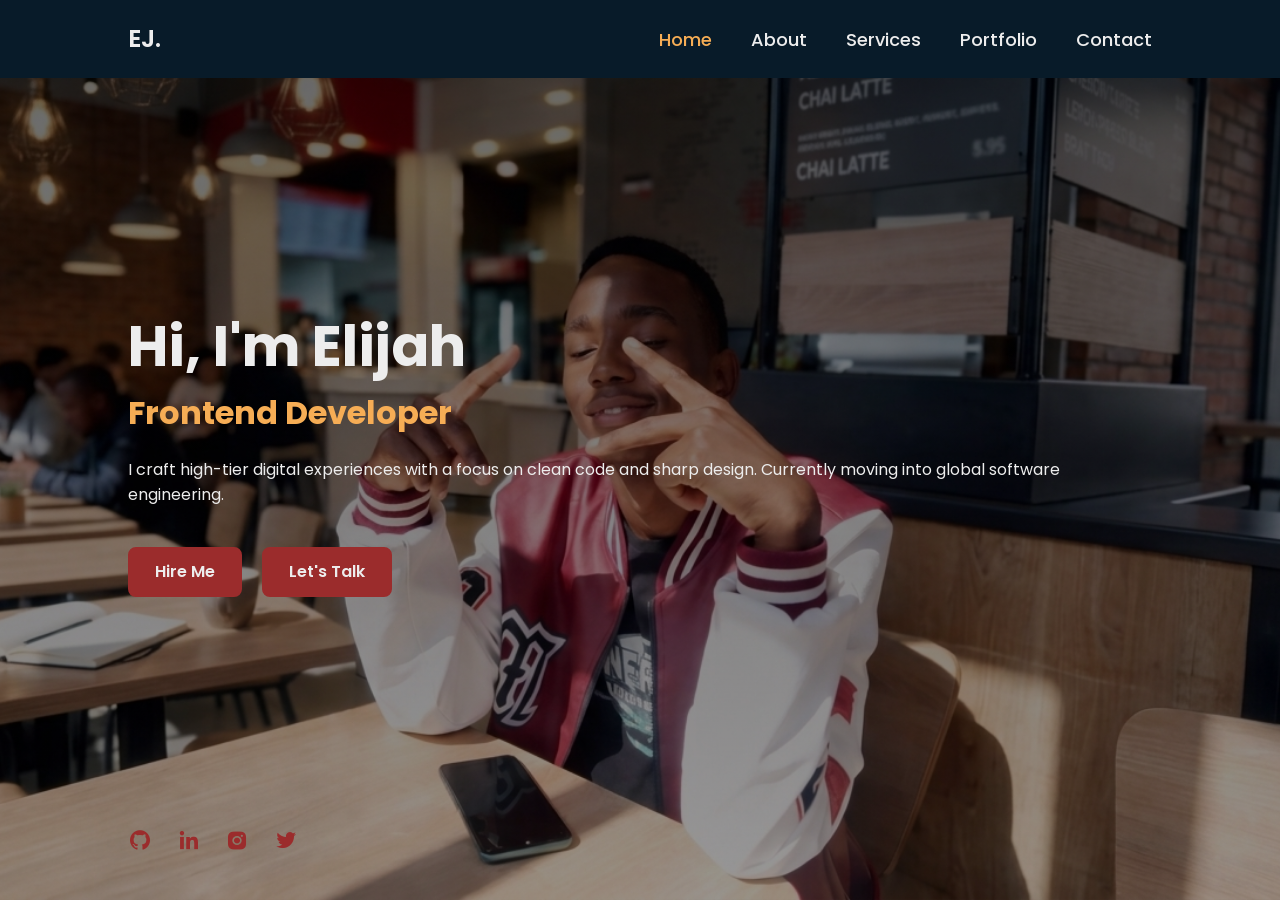
==== index.html @ d95b366f "First portfolio build" ====
<!DOCTYPE html>
<html lang="en">
<head>
    <meta charset="UTF-8">
    <meta name="viewport" content="width=device-width, initial-scale=1.0">
    <title>EJ | Portfolio</title>
    <link rel="stylesheet" href="style.css">
    <link href='https://unpkg.com/boxicons@2.1.4/css/boxicons.min.css' rel='stylesheet'>
    <link href="https://fonts.googleapis.com/css2?family=Poppins:wght@300;400;600;700&display=swap" rel="stylesheet">
</head>
<body>
    <header class="header">
        <a href="index.html" class="logo">EJ.</a>
        <i class='bx bx-menu' id="menu-icon"></i>
        <nav class="navbar">
            <a href="index.html" class="active">Home</a>
            <a href="about.html">About</a>
            <a href="services.html">Services</a>
            <a href="portfolio.html">Portfolio</a>
            <a href="contact.html">Contact</a>
        </nav>
    </header>

    <section class="home">
        <div class="home-content">
            <h1>Hi, I'm Elijah</h1>
            <h3>Frontend Developer</h3>
            <p>I craft high-tier digital experiences with a focus on clean code and sharp design. Currently moving into global software engineering.</p>
            <div class="btn-box">
                <a href="contact.html">Hire Me</a>
                <a href="contact.html">Let's Talk</a>
            </div>
        </div>
        <div class="home-sci">
            <a href="#"><i class='bx bxl-github'></i></a>
            <a href="#"><i class='bx bxl-linkedin'></i></a>
            <a href="#"><i class='bx bxl-instagram-alt'></i></a>
            <a href="#"><i class='bx bxl-twitter'></i></a>
        </div>
    </section>
    <script src="script.js"></script>
</body>
</html>
---- style.css ----
* {
    margin: 0; padding: 0; box-sizing: border-box;
    font-family: 'Poppins', sans-serif;
}

:root {
    --main-color: #9B2C2C; --hover-color: #F6AD55;
    --bg-dark: #081b29; --text-white: #ededed;
}

body { background: var(--bg-dark); color: var(--text-white); }

header {
    position: fixed; top: 0; left: 0; width: 100%;
    padding: 20px 10%; background: var(--bg-dark);
    display: flex; justify-content: space-between; align-items: center; z-index: 100;
}

.logo { font-size: 25px; color: var(--text-white); text-decoration: none; font-weight: 600; }

#menu-icon { font-size: 36px; color: var(--text-white); cursor: pointer; display: none; }

.navbar a { font-size: 18px; color: var(--text-white); text-decoration: none; font-weight: 500; margin-left: 35px; transition: .3s; }
.navbar a:hover, .navbar a.active { color: var(--hover-color); }

.home { height: 100vh; background: linear-gradient(rgba(0, 0, 0, 0.6), rgba(0, 0, 0, 0.4)), url('image.png') center/cover no-repeat; display: flex; align-items: center; padding: 0 10%; }
.home-content h1 { font-size: 56px; }
.home-content h3 { font-size: 32px; color: var(--hover-color); }
.home-content p { margin: 20px 0 40px; }

.btn-box { display: flex; width: 345px; height: 50px; gap: 20px; }
.btn-box a, .btn {
    padding: 10px 25px; background: var(--main-color); border: 2px solid var(--main-color);
    border-radius: 8px; color: var(--text-white); text-decoration: none; font-weight: 600;
    transition: .5s; cursor: pointer; display: inline-block;
}
.btn-box a:hover, .btn:hover { background: var(--hover-color); color: var(--bg-dark); border-color: var(--hover-color); }

.home-sci { position: absolute; bottom: 40px; width: 170px; display: flex; justify-content: space-between; }
.home-sci a { font-size: 24px; color: var(--main-color); transition: .5s; }
.home-sci a:hover { color: var(--hover-color); }

.page-section { min-height: 100vh; padding: 120px 10% 40px; text-align: center; }
.heading { font-size: 45px; margin-bottom: 50px; }
.heading span { color: var(--hover-color); }

.services-container, .portfolio-container {
    display: grid; grid-template-columns: repeat(auto-fit, minmax(250px, 1fr)); gap: 30px;
}
.service-card, .portfolio-card {
    padding: 30px; background: #0b2d45; border-radius: 12px; border: 2px solid transparent; transition: .4s;
}
.service-card:hover, .portfolio-card:hover { border-color: var(--hover-color); transform: translateY(-10px); }
.service-card i { font-size: 50px; color: var(--hover-color); margin-bottom: 15px; }

.contact-form { max-width: 600px; margin: 0 auto; display: flex; flex-direction: column; gap: 15px; }
.contact-form input, .contact-form textarea {
    padding: 15px; background: #0b2d45; border: none; border-radius: 8px; color: #fff; outline: none;
}

@media (max-width: 768px) {
    #menu-icon { display: block; }
    .navbar { position: absolute; top: 100%; left: 0; width: 100%; background: var(--bg-dark); display: none; padding: 20px; }
    .navbar.active { display: block; }
    .navbar a { display: block; margin: 15px 0; }
    .home-content h1 { font-size: 36px; }
}
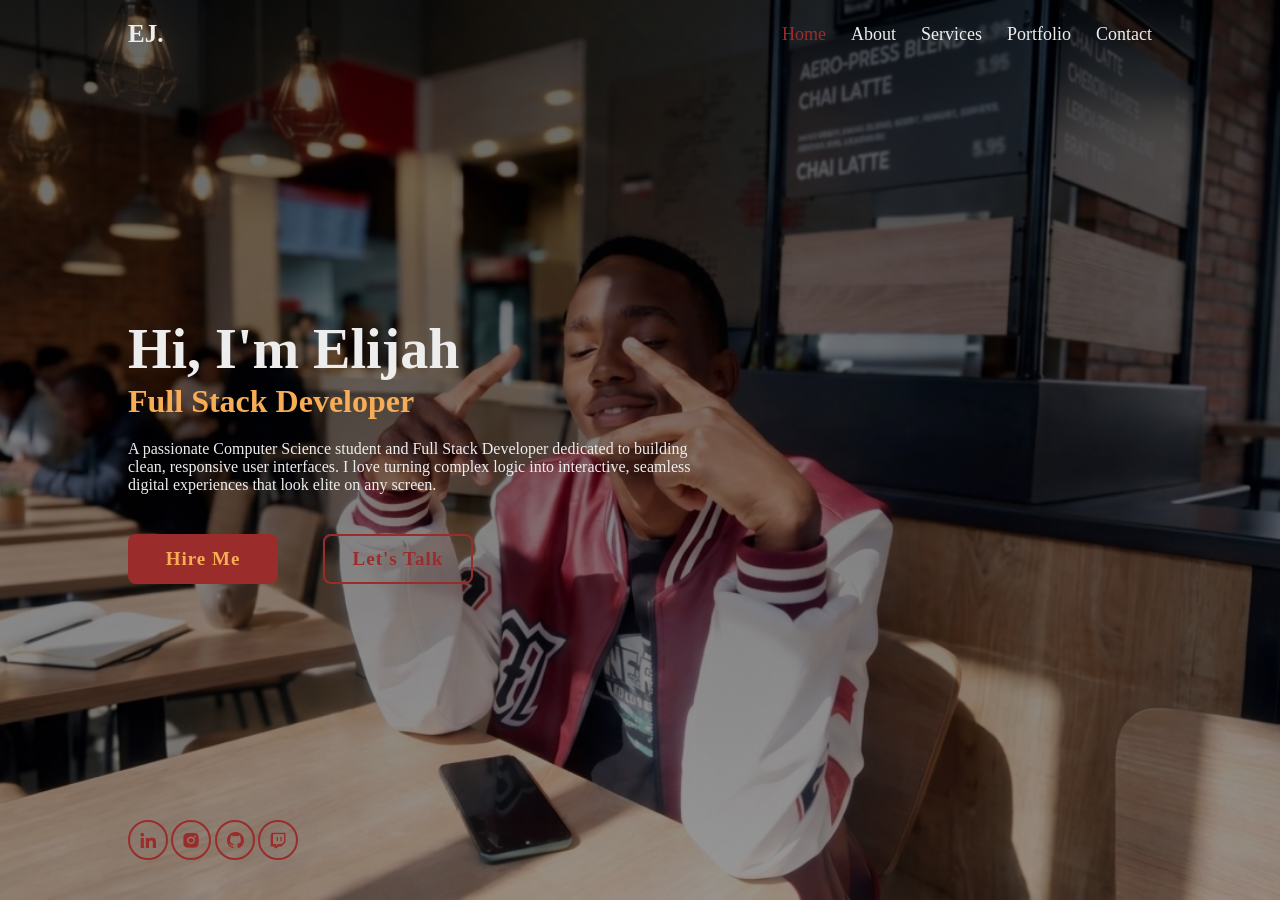
==== commit 75214134: "Changing layout and colors" ====
--- a/index.html
+++ b/index.html
@@ -3,8 +3,76 @@
 <head>
     <meta charset="UTF-8">
     <meta name="viewport" content="width=device-width, initial-scale=1.0">
+    <title>EJ | Home</title>
+    <link rel="stylesheet" href="CSS/style.css">
+    <link href='https://unpkg.com/boxicons@2.1.4/css/boxicons.min.css' rel='stylesheet'>
+    <link rel="stylesheet" href="https://cloudflare.com">
+    <link rel="stylesheet" href="https://cdnjs.cloudflare.com/ajax/libs/font-awesome/6.4.0/css/all.min.css">
+</head>
+<body>
+    <header class="header">
+        <div class="logo">EJ.</div>
+
+        <nav class="floating-navbar">
+            <ul class="nav-links">
+                <li><a href="#" class="active"><i class="fa-solid fa-house"></i><span>Home</span></a></li>
+                <li><a href="#"><i class="fa-solid fa-user"></i><span>About</span></a></li>
+                <li><a href="#"><i class="fa-solid fa-cogs"></i><span>Services</span></a></li>
+                <li><a href="#"><i class="fa-solid fa-briefcase"></i><span>Portfolio</span></a></li>
+                <li><a href="#"><i class="fa-solid fa-envelope"></i><span>Contact</span></a></li>
+            </ul>
+        </nav>
+    </header>
+
+    <section class="home">
+        <div class="home-content">
+            <h1>Hi, I'm Elijah</h1>
+            <h3>Full Stack Developer</h3>
+            <p>A passionate Computer Science student and Full Stack Developer dedicated to building clean, responsive user interfaces. I love turning complex logic into interactive, seamless digital experiences that look elite on any screen.</p>
+            <div class="btn-box">
+                <a href="#">Hire Me</a>
+                <a href="#">Let's Talk</a>
+            </div>
+        </div>
+
+        <div class="home-sci">
+            <a href="#"><i class='bx bxl-linkedin'></i></a>
+            <a href="#"><i class='bx bxl-instagram-alt'></i></a>
+            <a href="#"><i class='bx bxl-github'></i></a>
+            <a href="#"><i class='bx bxl-twitch'></i></a>
+        </div>
+
+        <span class="home-imghover"></span>
+    </section>
+
+    <script>
+            let menuIcon = document.querySelector('#menu-icon');
+        let navbar = document.querySelector('.navbar');
+
+        menuIcon.onclick = () => {
+            // This toggles the 'active' class on the navbar
+            navbar.classList.toggle('active');
+        }
+    </script>
+</body>
+</html>
+
+
+
+
+
+
+
+
+
+
+<!-- <!DOCTYPE html>
+<html lang="en">
+<head>
+    <meta charset="UTF-8">
+    <meta name="viewport" content="width=device-width, initial-scale=1.0">
     <title>EJ | Portfolio</title>
-    <link rel="stylesheet" href="style.css">
+    <link rel="stylesheet" href="CSS/style.css">
     <link href='https://unpkg.com/boxicons@2.1.4/css/boxicons.min.css' rel='stylesheet'>
     <link href="https://fonts.googleapis.com/css2?family=Poppins:wght@300;400;600;700&display=swap" rel="stylesheet">
 </head>
@@ -40,4 +108,4 @@
     </section>
     <script src="script.js"></script>
 </body>
-</html>+</html> -->
--- a/CSS/style.css
+++ b/CSS/style.css
@@ -0,0 +1,571 @@
+/* * {
+    margin: 0; padding: 0; box-sizing: border-box;
+    font-family: 'Poppins', sans-serif; max-width: 100%;
+}
+
+:root {
+    --main-color: #9B2C2C; --hover-color: #F6AD55;
+    --bg-dark: #081b29; --text-white: #ededed;
+}
+
+body { background: var(--bg-dark); color: var(--text-white); }
+
+header {
+    position: fixed; top: 0; left: 0; width: 100%;
+    padding: 20px 10%; background: var(--bg-dark);
+    display: flex; justify-content: space-between; align-items: center; z-index: 100;
+}
+
+.logo { 
+    font-size: 
+    25px; color: 
+    var(--text-white); 
+    text-decoration: none; 
+    font-weight: 600; }
+
+#menu-icon { font-size: 36px; color: var(--text-white); cursor: pointer; display: none; }
+
+.navbar a { font-size: 18px; color: var(--text-white); text-decoration: none; font-weight: 500; margin-left: 35px; transition: .3s; }
+.navbar a:hover, .navbar a.active { color: var(--hover-color); }
+
+.home { height: 100vh; background: linear-gradient(rgba(0, 0, 0, 0.6), rgba(0, 0, 0, 0.4)), url('../images/image.png') center/cover no-repeat; display: flex; align-items: center; padding: 0 10%; background-position: center; background-size: cover;background-attachment: fixed; overflow-x: hidden; }
+.home-content h1 { font-size: 56px; }
+.home-content h3 { font-size: 32px; color: var(--hover-color); }
+.home-content p { margin: 20px 0 40px; }
+
+.btn-box { display: flex; width: 345px; height: 50px; gap: 20px; }
+.btn-box a, .btn {
+    padding: 10px 25px; background: var(--main-color); border: 2px solid var(--main-color);
+    border-radius: 8px; color: var(--text-white); text-decoration: none; font-weight: 600;
+    transition: .5s; cursor: pointer; display: inline-block;
+}
+.btn-box a:hover, .btn:hover { background: var(--hover-color); color: var(--bg-dark); border-color: var(--hover-color); }
+
+.home-sci { position: absolute; bottom: 40px; width: 170px; display: flex; justify-content: space-between; }
+.home-sci a { font-size: 24px; color: var(--main-color); transition: .5s; }
+.home-sci a:hover { color: var(--hover-color); }
+
+.page-section { min-height: 100vh; padding: 120px 10% 40px; text-align: center; }
+.heading { font-size: 45px; margin-bottom: 50px; }
+.heading span { color: var(--hover-color); }
+
+.services-container, .portfolio-container {
+    display: grid; grid-template-columns: repeat(auto-fit, minmax(250px, 1fr)); gap: 30px;
+}
+.service-card, .portfolio-card {
+    padding: 30px; background: #0b2d45; border-radius: 12px; border: 2px solid transparent; transition: .4s;
+}
+.service-card:hover, .portfolio-card:hover { border-color: var(--hover-color); transform: translateY(-10px); }
+.service-card i { font-size: 50px; color: var(--hover-color); margin-bottom: 15px; }
+
+.contact-form { max-width: 600px; margin: 0 auto; display: flex; flex-direction: column; gap: 15px; }
+.contact-form input, .contact-form textarea {
+    padding: 15px; background: #0b2d45; border: none; border-radius: 8px; color: #fff; outline: none;
+}
+
+@media (max-width: 768px) {
+    #menu-icon { display: block; }
+    .navbar { position: absolute; top: 100%; left: 0; width: 100%; background: var(--bg-dark); display: none; padding: 20px; }
+    .navbar.active { display: block; }
+    .navbar a { display: block; margin: 15px 0; }
+    .home-content h1 { font-size: 36px; }
+} */
+
+
+
+@import url('https://fonts.googleapis.com/css2?family=Cause:wght@100..900&family=Playwrite+AR+Guides&display=swap');
+
+:root {
+    --main-color: #9B2C2C; 
+    --hover-color: #F6AD55;
+    --bg-dark: #081B29;
+    --text-white: #ededed;
+}
+
+*{
+    margin: 0;
+    padding: 0;
+    box-sizing: border-box;
+    font-family: "cause", "sans-serif";
+}
+
+body, html{
+    scroll-behavior: smooth;
+    overflow-x: hidden;
+}
+
+body{
+    color: #ededed;
+}
+
+header{
+    position: fixed;
+    top: 0;
+    left: 0;
+    width: 100%;
+    padding: 20px 10%;
+    background: transparent;
+    display: flex;
+    justify-content: space-between;
+    align-items: center;
+    z-index: 100;
+
+}
+
+.logo{
+    position: relative;
+    font-size: 25px;
+    color: #ededed;
+    text-decoration: none;
+    font-weight: 600;
+}
+
+.logo::before{
+    content: '';
+    position: absolute;
+    top: 0;
+    width: 100%;
+    height: 100%;
+    background: var(--main-color);
+    animation: showRight 1s ease forwards;
+    animation-delay: .4s;
+
+}
+
+/* .navbar a{
+    font-size: 18px;
+    color: #ededed;
+    text-decoration: none;
+    font-weight: 500;
+    margin-left: 35px;
+    transition: .3s;
+}
+
+.navbar a:hover,
+.navbar a.active{
+    color: #9B2C2C;
+} */
+
+/* .floating-navbar {
+    position: relative;
+    top: 20px;
+    /* left: 50px; */
+    /* transform: translateY(-50%);
+    width: 100%;
+    max-width: 1200px;
+    height: 60px;
+    background-color: rgba(255,255,255, 0.85);
+    backdrop-filter: blur(5px);
+    border-radius: 50px;
+    padding: 0 30px;
+    background: transparent;
+    display: flex;
+    justify-content: space-between;
+    align-items: center;
+    box-shadow: 0 10px 30px rgba(0, 0, 0, 0.1);
+    z-index: 1000;  
+} */
+
+.floating-navbar {
+    display: flex;
+    align-items: center;
+    z-index: 1000; 
+}
+
+.floating-navbar .nav-links {
+    display: flex;
+    list-style: none;
+    gap: 25px;
+}
+
+.nav-links a i {
+    display: none;
+}
+
+.nav-links a span {
+    display: inline-block;
+    transition: color .3s ease;
+}
+
+.nav-links a {
+    font-size: 18px;
+    color: var(--text-white);
+    text-decoration: none;
+    font-weight: 500;
+    transition: color .3s ease;
+}
+
+.nav-links a:hover,
+.nav-links a.active {
+    color: var(--main-color);
+}
+
+.home{
+    height: 100vh;
+    background: linear-gradient(rgba(0, 0, 0, 0.6), rgba(0, 0, 0, 0.4)), url('../images/image.png') no-repeat;
+    background-size: cover;
+    background-position: center;
+    display: flex;
+    align-items: center;
+    padding: 0 10%;
+}
+
+.home-content{
+    max-width: 600px;
+}
+
+.home-content h1{
+    position: relative;
+    font-size: 56px;
+    font-weight: 700;
+    line-height: 1.2;
+}
+
+.home-content h1::before{
+    content: '';
+    position: absolute;
+    top: 0;
+    width: 100%;
+    height: 100%;
+    background: var(--hover-color);
+    animation: showRight 1s ease forwards;
+    animation-delay: 1s;
+}
+
+.home-content h3{
+    position: relative ;
+    font-size: 32px;
+    font-weight: 700;
+    color: var(--hover-color);
+}
+
+.home-content h3::before{
+    content: '';
+    position: absolute;
+    top: 0;
+    width: 100%;
+    height: 100%;
+    background: var(--main-color);
+    animation: showRight 1s ease forwards;
+    animation-delay: .5s;
+}
+
+.home-content p{
+    position: relative;
+    font-size: 16px;
+    margin: 20px 0 40px;
+}
+
+.home-content p::before{
+    content: '';
+    position: absolute;
+    top: 0;
+    width: 100%;
+    height: 100%;
+    background: var(--hover-color);
+    animation: showRight 1s ease forwards;
+    animation-delay: 1.6s;
+}
+
+.home-content .btn-box{
+    position: relative;
+    display: flex;
+    justify-content: space-between;
+    width: 345px;
+    height: 50px;
+}
+
+
+.home-content .btn-box::before{
+    content: '';
+    position: absolute;
+    top: 0;
+    width: 100%;
+    height: 100%;
+    background: var(--main-color);
+    animation: showRight 1s ease forwards;
+    animation-delay: 1.9s;
+    z-index: 2;
+}
+
+.btn-box a{
+    position: relative;
+    display:inline-flex;
+    justify-content: center;
+    align-items: center;
+    width: 150px;
+    height: 100%;
+    background: var(--main-color);
+    border: 2px solid var(--main-color);
+    border-radius: 8px;
+    font-size: 19px;
+    color: var(--hover-color);
+    text-decoration: none;
+    font-weight: 600;
+    letter-spacing: 1px;
+    z-index: 1;
+    overflow: hidden;
+    transition: .5s;
+}
+
+.btn-box a:hover{
+    color: var(--main-color);
+}
+
+.btn-box a:nth-child(2){
+    background: transparent;
+    color: var(--main-color);
+}
+
+.btn-box a:nth-child(2):hover{
+    color: var(--hover-color);
+}
+
+.btn-box a:nth-child(2)::before{
+    background: var(--main-color);
+}
+
+
+.btn-box a::before{
+    content: '';
+    position: absolute;
+    top: 0;
+    left: 0;
+    width: 0;
+    height: 100%;
+    background: var(--hover-color);
+    z-index: -1;
+    transition: .5s;
+}
+
+.btn-box a:hover::before{
+    width: 100%;
+}
+
+.home-sci{
+    position: absolute;
+    bottom: 40px;
+    width: 170px;
+    display: flex;
+    justify-content: space-between;
+}
+
+
+.home-sci::before{
+    content: '';
+    position: absolute;
+    top: 0;
+    width: 100%;
+    height: 100%;
+    background: var(--hover-color);
+    animation: showRight 1s ease forwards;
+    animation-delay: 2.5s;
+    z-index: 2;
+}
+
+.home-sci a{
+    position: relative;
+    display: inline-flex;
+    justify-content: center;
+    align-items: center;
+    width: 40px;
+    height: 40px;
+    background: transparent;
+    border: 2px solid #9B2C2C;
+    border-radius: 50%;
+    font-size: 20px;
+    color: var(--main-color);
+    text-decoration: none;
+    z-index: 1;
+    overflow: hidden;
+    transition: .5s;
+}
+
+.home-sci a:hover{
+    color: var(--hover-color);
+}
+
+.home-sci a::before{
+    content: '';
+    position: absolute;
+    top: 0;
+    left: 0;
+    width: 0;
+    height: 100%;
+    background: var(--main-color);
+    z-index: -1;
+    transition: .5s;
+}
+
+.home-sci a:hover::before{
+    width: 100%;
+}
+
+
+@keyframes showRight{
+    100%{
+        width: 0;
+    }
+}
+
+/* 
+@media (max-width: 768px) { */
+    /* Show the 3 lines now */
+    /* #menu-icon {
+        display: block;
+    } */
+
+    /* Hide the horizontal menu and turn it into a vertical drop-down */
+    /* .navbar {
+        position: absolute;
+        top: 100%;
+        left: 0;
+        width: 100%;
+        padding: 1rem 4%;
+        background: var(--bg-dark);
+        display: none; /* This keeps it hidden until you click 
+    } */
+
+    /* When JS adds the 'active' class, the menu shows up */
+    /* .navbar.active {
+        display: block;
+    }
+
+    .navbar a {
+        display: block; /* Makes links stack vertically */
+        /* margin: 2rem 0;
+        font-size: 20px;
+    }
+} */
+
+/* Hide the hamburger icon on PC
+#menu-icon {
+    display: none; 
+    font-size: 3.6rem;
+    color: var(--text-white);
+    cursor: pointer;
+} 
+ */
+/* --- Mobile Responsive Rules --- */
+@media (max-width: 600px) {
+    
+    /* 1. Header setup at the top */
+    header {
+        position: fixed !important;
+        top: 0 !important;
+        bottom: auto !important;
+        left: 0;
+        width: 100%;
+        padding: 20px 5%;
+        background: transparent;
+        display: block;
+        z-index: 1000;
+    }
+
+    /* Pin logo to the top left */
+    .logo {
+        display: block !important;
+        position: fixed !important;
+        top: 20px !important;
+        left: 5% !important;
+        font-size: 24px !important;
+        z-index: 1001;
+    }
+
+    #menu-icon {
+        display: none !important;
+    }
+
+    /* 2. Pin Social Icons to the TOP RIGHT (Balances the logo) */
+    .home-sci {
+        position: fixed !important;
+        top: 15px !important;
+        right: 5% !important;
+        bottom: auto !important;
+        width: auto !important;
+        display: flex !important;
+        gap: 10px;
+        z-index: 1001;
+    }
+
+    .home-sci a {
+        width: 35px;
+        height: 35px;
+        font-size: 16px;
+    }
+
+    /* 3. Pristine Bottom Floating Navigation Bar */
+    .floating-navbar {
+        position: fixed !important;
+        bottom: 20px !important;
+        top: auto !important;
+        left: 5% !important;
+        width: 90% !important;
+        height: 60px !important;
+        transform: none !important;
+        padding: 0 20px;
+        border-radius: 50px;
+        background: rgba(255, 255, 255, 0.1) !important; 
+        backdrop-filter: blur(15px);
+        -webkit-backdrop-filter: blur(15px);
+        box-shadow: 0 8px 32px 0 rgba(0, 0, 0, 0.3);
+        display: flex;
+        justify-content: center;
+        align-items: center;
+    }
+
+    /* Center and space out the icons evenly inside the pill */
+    .floating-navbar .nav-links {
+        display: flex;
+        flex-direction: row;
+        justify-content: space-between;
+        align-items: center;
+        width: 100%;
+        position: static;
+        background: transparent;
+        padding: 0;
+        gap: 0;
+    }
+
+    /* Mobile Icon/Text Swap */
+    .nav-links a i {
+        display: block !important;
+        font-size: 22px;
+        color: var(--text-white);
+    }
+    
+    .nav-links a span {
+        display: none !important; /* Keeps text hidden on mobile */
+    }
+
+    .nav-links a {
+        display: flex;
+        justify-content: center;
+        align-items: center;
+        padding: 12px;
+    }
+
+    /* 4. Content compression so nothing text-scrolls */
+    .home {
+        padding: 100px 5% 0 5% !important;
+    }
+
+    .home-content h1 {
+        font-size: 36px;
+    }
+    
+    .home-content h3 {
+        font-size: 22px;
+    }
+
+    .home-content .btn-box {
+        width: 100%;
+        max-width: 300px;
+        gap: 10px;
+    }
+
+    .btn-box a {
+        width: 135px;
+        font-size: 16px;
+    }
+}       
--- a/CSS/style.css
+++ b/CSS/style.css
@@ -0,0 +1,571 @@
+/* * {
+    margin: 0; padding: 0; box-sizing: border-box;
+    font-family: 'Poppins', sans-serif; max-width: 100%;
+}
+
+:root {
+    --main-color: #9B2C2C; --hover-color: #F6AD55;
+    --bg-dark: #081b29; --text-white: #ededed;
+}
+
+body { background: var(--bg-dark); color: var(--text-white); }
+
+header {
+    position: fixed; top: 0; left: 0; width: 100%;
+    padding: 20px 10%; background: var(--bg-dark);
+    display: flex; justify-content: space-between; align-items: center; z-index: 100;
+}
+
+.logo { 
+    font-size: 
+    25px; color: 
+    var(--text-white); 
+    text-decoration: none; 
+    font-weight: 600; }
+
+#menu-icon { font-size: 36px; color: var(--text-white); cursor: pointer; display: none; }
+
+.navbar a { font-size: 18px; color: var(--text-white); text-decoration: none; font-weight: 500; margin-left: 35px; transition: .3s; }
+.navbar a:hover, .navbar a.active { color: var(--hover-color); }
+
+.home { height: 100vh; background: linear-gradient(rgba(0, 0, 0, 0.6), rgba(0, 0, 0, 0.4)), url('../images/image.png') center/cover no-repeat; display: flex; align-items: center; padding: 0 10%; background-position: center; background-size: cover;background-attachment: fixed; overflow-x: hidden; }
+.home-content h1 { font-size: 56px; }
+.home-content h3 { font-size: 32px; color: var(--hover-color); }
+.home-content p { margin: 20px 0 40px; }
+
+.btn-box { display: flex; width: 345px; height: 50px; gap: 20px; }
+.btn-box a, .btn {
+    padding: 10px 25px; background: var(--main-color); border: 2px solid var(--main-color);
+    border-radius: 8px; color: var(--text-white); text-decoration: none; font-weight: 600;
+    transition: .5s; cursor: pointer; display: inline-block;
+}
+.btn-box a:hover, .btn:hover { background: var(--hover-color); color: var(--bg-dark); border-color: var(--hover-color); }
+
+.home-sci { position: absolute; bottom: 40px; width: 170px; display: flex; justify-content: space-between; }
+.home-sci a { font-size: 24px; color: var(--main-color); transition: .5s; }
+.home-sci a:hover { color: var(--hover-color); }
+
+.page-section { min-height: 100vh; padding: 120px 10% 40px; text-align: center; }
+.heading { font-size: 45px; margin-bottom: 50px; }
+.heading span { color: var(--hover-color); }
+
+.services-container, .portfolio-container {
+    display: grid; grid-template-columns: repeat(auto-fit, minmax(250px, 1fr)); gap: 30px;
+}
+.service-card, .portfolio-card {
+    padding: 30px; background: #0b2d45; border-radius: 12px; border: 2px solid transparent; transition: .4s;
+}
+.service-card:hover, .portfolio-card:hover { border-color: var(--hover-color); transform: translateY(-10px); }
+.service-card i { font-size: 50px; color: var(--hover-color); margin-bottom: 15px; }
+
+.contact-form { max-width: 600px; margin: 0 auto; display: flex; flex-direction: column; gap: 15px; }
+.contact-form input, .contact-form textarea {
+    padding: 15px; background: #0b2d45; border: none; border-radius: 8px; color: #fff; outline: none;
+}
+
+@media (max-width: 768px) {
+    #menu-icon { display: block; }
+    .navbar { position: absolute; top: 100%; left: 0; width: 100%; background: var(--bg-dark); display: none; padding: 20px; }
+    .navbar.active { display: block; }
+    .navbar a { display: block; margin: 15px 0; }
+    .home-content h1 { font-size: 36px; }
+} */
+
+
+
+@import url('https://fonts.googleapis.com/css2?family=Cause:wght@100..900&family=Playwrite+AR+Guides&display=swap');
+
+:root {
+    --main-color: #9B2C2C; 
+    --hover-color: #F6AD55;
+    --bg-dark: #081B29;
+    --text-white: #ededed;
+}
+
+*{
+    margin: 0;
+    padding: 0;
+    box-sizing: border-box;
+    font-family: "cause", "sans-serif";
+}
+
+body, html{
+    scroll-behavior: smooth;
+    overflow-x: hidden;
+}
+
+body{
+    color: #ededed;
+}
+
+header{
+    position: fixed;
+    top: 0;
+    left: 0;
+    width: 100%;
+    padding: 20px 10%;
+    background: transparent;
+    display: flex;
+    justify-content: space-between;
+    align-items: center;
+    z-index: 100;
+
+}
+
+.logo{
+    position: relative;
+    font-size: 25px;
+    color: #ededed;
+    text-decoration: none;
+    font-weight: 600;
+}
+
+.logo::before{
+    content: '';
+    position: absolute;
+    top: 0;
+    width: 100%;
+    height: 100%;
+    background: var(--main-color);
+    animation: showRight 1s ease forwards;
+    animation-delay: .4s;
+
+}
+
+/* .navbar a{
+    font-size: 18px;
+    color: #ededed;
+    text-decoration: none;
+    font-weight: 500;
+    margin-left: 35px;
+    transition: .3s;
+}
+
+.navbar a:hover,
+.navbar a.active{
+    color: #9B2C2C;
+} */
+
+/* .floating-navbar {
+    position: relative;
+    top: 20px;
+    /* left: 50px; */
+    /* transform: translateY(-50%);
+    width: 100%;
+    max-width: 1200px;
+    height: 60px;
+    background-color: rgba(255,255,255, 0.85);
+    backdrop-filter: blur(5px);
+    border-radius: 50px;
+    padding: 0 30px;
+    background: transparent;
+    display: flex;
+    justify-content: space-between;
+    align-items: center;
+    box-shadow: 0 10px 30px rgba(0, 0, 0, 0.1);
+    z-index: 1000;  
+} */
+
+.floating-navbar {
+    display: flex;
+    align-items: center;
+    z-index: 1000; 
+}
+
+.floating-navbar .nav-links {
+    display: flex;
+    list-style: none;
+    gap: 25px;
+}
+
+.nav-links a i {
+    display: none;
+}
+
+.nav-links a span {
+    display: inline-block;
+    transition: color .3s ease;
+}
+
+.nav-links a {
+    font-size: 18px;
+    color: var(--text-white);
+    text-decoration: none;
+    font-weight: 500;
+    transition: color .3s ease;
+}
+
+.nav-links a:hover,
+.nav-links a.active {
+    color: var(--main-color);
+}
+
+.home{
+    height: 100vh;
+    background: linear-gradient(rgba(0, 0, 0, 0.6), rgba(0, 0, 0, 0.4)), url('../images/image.png') no-repeat;
+    background-size: cover;
+    background-position: center;
+    display: flex;
+    align-items: center;
+    padding: 0 10%;
+}
+
+.home-content{
+    max-width: 600px;
+}
+
+.home-content h1{
+    position: relative;
+    font-size: 56px;
+    font-weight: 700;
+    line-height: 1.2;
+}
+
+.home-content h1::before{
+    content: '';
+    position: absolute;
+    top: 0;
+    width: 100%;
+    height: 100%;
+    background: var(--hover-color);
+    animation: showRight 1s ease forwards;
+    animation-delay: 1s;
+}
+
+.home-content h3{
+    position: relative ;
+    font-size: 32px;
+    font-weight: 700;
+    color: var(--hover-color);
+}
+
+.home-content h3::before{
+    content: '';
+    position: absolute;
+    top: 0;
+    width: 100%;
+    height: 100%;
+    background: var(--main-color);
+    animation: showRight 1s ease forwards;
+    animation-delay: .5s;
+}
+
+.home-content p{
+    position: relative;
+    font-size: 16px;
+    margin: 20px 0 40px;
+}
+
+.home-content p::before{
+    content: '';
+    position: absolute;
+    top: 0;
+    width: 100%;
+    height: 100%;
+    background: var(--hover-color);
+    animation: showRight 1s ease forwards;
+    animation-delay: 1.6s;
+}
+
+.home-content .btn-box{
+    position: relative;
+    display: flex;
+    justify-content: space-between;
+    width: 345px;
+    height: 50px;
+}
+
+
+.home-content .btn-box::before{
+    content: '';
+    position: absolute;
+    top: 0;
+    width: 100%;
+    height: 100%;
+    background: var(--main-color);
+    animation: showRight 1s ease forwards;
+    animation-delay: 1.9s;
+    z-index: 2;
+}
+
+.btn-box a{
+    position: relative;
+    display:inline-flex;
+    justify-content: center;
+    align-items: center;
+    width: 150px;
+    height: 100%;
+    background: var(--main-color);
+    border: 2px solid var(--main-color);
+    border-radius: 8px;
+    font-size: 19px;
+    color: var(--hover-color);
+    text-decoration: none;
+    font-weight: 600;
+    letter-spacing: 1px;
+    z-index: 1;
+    overflow: hidden;
+    transition: .5s;
+}
+
+.btn-box a:hover{
+    color: var(--main-color);
+}
+
+.btn-box a:nth-child(2){
+    background: transparent;
+    color: var(--main-color);
+}
+
+.btn-box a:nth-child(2):hover{
+    color: var(--hover-color);
+}
+
+.btn-box a:nth-child(2)::before{
+    background: var(--main-color);
+}
+
+
+.btn-box a::before{
+    content: '';
+    position: absolute;
+    top: 0;
+    left: 0;
+    width: 0;
+    height: 100%;
+    background: var(--hover-color);
+    z-index: -1;
+    transition: .5s;
+}
+
+.btn-box a:hover::before{
+    width: 100%;
+}
+
+.home-sci{
+    position: absolute;
+    bottom: 40px;
+    width: 170px;
+    display: flex;
+    justify-content: space-between;
+}
+
+
+.home-sci::before{
+    content: '';
+    position: absolute;
+    top: 0;
+    width: 100%;
+    height: 100%;
+    background: var(--hover-color);
+    animation: showRight 1s ease forwards;
+    animation-delay: 2.5s;
+    z-index: 2;
+}
+
+.home-sci a{
+    position: relative;
+    display: inline-flex;
+    justify-content: center;
+    align-items: center;
+    width: 40px;
+    height: 40px;
+    background: transparent;
+    border: 2px solid #9B2C2C;
+    border-radius: 50%;
+    font-size: 20px;
+    color: var(--main-color);
+    text-decoration: none;
+    z-index: 1;
+    overflow: hidden;
+    transition: .5s;
+}
+
+.home-sci a:hover{
+    color: var(--hover-color);
+}
+
+.home-sci a::before{
+    content: '';
+    position: absolute;
+    top: 0;
+    left: 0;
+    width: 0;
+    height: 100%;
+    background: var(--main-color);
+    z-index: -1;
+    transition: .5s;
+}
+
+.home-sci a:hover::before{
+    width: 100%;
+}
+
+
+@keyframes showRight{
+    100%{
+        width: 0;
+    }
+}
+
+/* 
+@media (max-width: 768px) { */
+    /* Show the 3 lines now */
+    /* #menu-icon {
+        display: block;
+    } */
+
+    /* Hide the horizontal menu and turn it into a vertical drop-down */
+    /* .navbar {
+        position: absolute;
+        top: 100%;
+        left: 0;
+        width: 100%;
+        padding: 1rem 4%;
+        background: var(--bg-dark);
+        display: none; /* This keeps it hidden until you click 
+    } */
+
+    /* When JS adds the 'active' class, the menu shows up */
+    /* .navbar.active {
+        display: block;
+    }
+
+    .navbar a {
+        display: block; /* Makes links stack vertically */
+        /* margin: 2rem 0;
+        font-size: 20px;
+    }
+} */
+
+/* Hide the hamburger icon on PC
+#menu-icon {
+    display: none; 
+    font-size: 3.6rem;
+    color: var(--text-white);
+    cursor: pointer;
+} 
+ */
+/* --- Mobile Responsive Rules --- */
+@media (max-width: 600px) {
+    
+    /* 1. Header setup at the top */
+    header {
+        position: fixed !important;
+        top: 0 !important;
+        bottom: auto !important;
+        left: 0;
+        width: 100%;
+        padding: 20px 5%;
+        background: transparent;
+        display: block;
+        z-index: 1000;
+    }
+
+    /* Pin logo to the top left */
+    .logo {
+        display: block !important;
+        position: fixed !important;
+        top: 20px !important;
+        left: 5% !important;
+        font-size: 24px !important;
+        z-index: 1001;
+    }
+
+    #menu-icon {
+        display: none !important;
+    }
+
+    /* 2. Pin Social Icons to the TOP RIGHT (Balances the logo) */
+    .home-sci {
+        position: fixed !important;
+        top: 15px !important;
+        right: 5% !important;
+        bottom: auto !important;
+        width: auto !important;
+        display: flex !important;
+        gap: 10px;
+        z-index: 1001;
+    }
+
+    .home-sci a {
+        width: 35px;
+        height: 35px;
+        font-size: 16px;
+    }
+
+    /* 3. Pristine Bottom Floating Navigation Bar */
+    .floating-navbar {
+        position: fixed !important;
+        bottom: 20px !important;
+        top: auto !important;
+        left: 5% !important;
+        width: 90% !important;
+        height: 60px !important;
+        transform: none !important;
+        padding: 0 20px;
+        border-radius: 50px;
+        background: rgba(255, 255, 255, 0.1) !important; 
+        backdrop-filter: blur(15px);
+        -webkit-backdrop-filter: blur(15px);
+        box-shadow: 0 8px 32px 0 rgba(0, 0, 0, 0.3);
+        display: flex;
+        justify-content: center;
+        align-items: center;
+    }
+
+    /* Center and space out the icons evenly inside the pill */
+    .floating-navbar .nav-links {
+        display: flex;
+        flex-direction: row;
+        justify-content: space-between;
+        align-items: center;
+        width: 100%;
+        position: static;
+        background: transparent;
+        padding: 0;
+        gap: 0;
+    }
+
+    /* Mobile Icon/Text Swap */
+    .nav-links a i {
+        display: block !important;
+        font-size: 22px;
+        color: var(--text-white);
+    }
+    
+    .nav-links a span {
+        display: none !important; /* Keeps text hidden on mobile */
+    }
+
+    .nav-links a {
+        display: flex;
+        justify-content: center;
+        align-items: center;
+        padding: 12px;
+    }
+
+    /* 4. Content compression so nothing text-scrolls */
+    .home {
+        padding: 100px 5% 0 5% !important;
+    }
+
+    .home-content h1 {
+        font-size: 36px;
+    }
+    
+    .home-content h3 {
+        font-size: 22px;
+    }
+
+    .home-content .btn-box {
+        width: 100%;
+        max-width: 300px;
+        gap: 10px;
+    }
+
+    .btn-box a {
+        width: 135px;
+        font-size: 16px;
+    }
+}       
